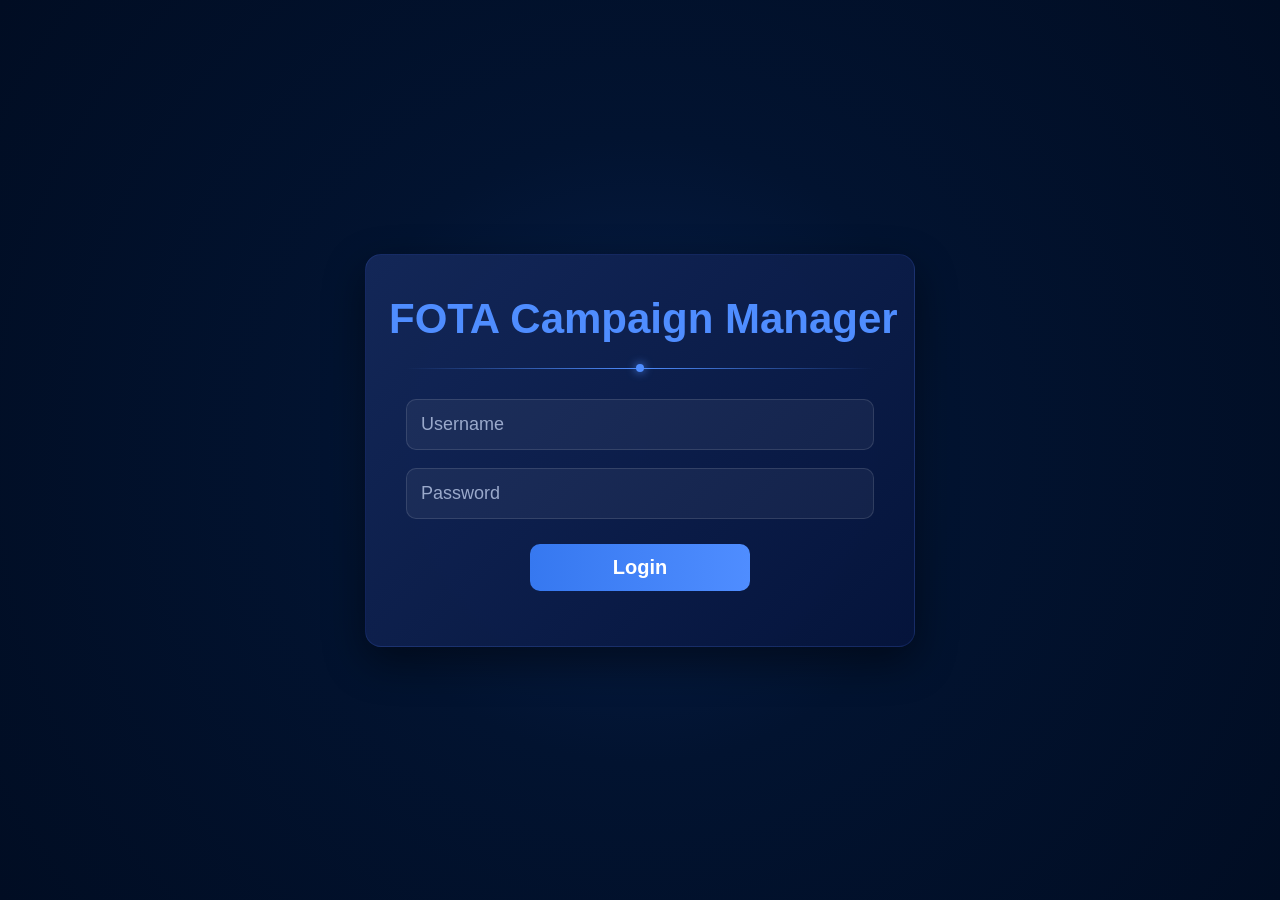
==== index.html @ e1185b85 "Add files via upload" ====
<!DOCTYPE html>
<html>
<head>

<meta charset="UTF-8">
<title>FOTA Campaign Manager</title>
</head>

<body>
<div class="header">

    <div class="headerLeft">

    <img
        src="static/images/logo.png"
        class="headerLogo"
        alt="Bosch Logo">

        <div>

            <div class="logo">
                OTA Platform
            </div>

            <div class="subtitle">
                Firmware Over-The-Air Campaign Management
            </div>

        </div>

    </div>
    <div style="display:flex;gap:10px;">

    <div class="navMenu">

    <button
        class="navBtn active"
        onclick="window.location='index.html'">

        Dashboard

    </button>

    <button
        class="navBtn active"
        onclick="window.location='registered_tbms.html'">

        Registered TBMs

    </button>

    <button
        class="navBtn active"
        onclick="window.location='createCampaign.html'">

        Create Campaign

    </button>

    <button
        class="navBtn active"
        onclick="window.location='CampaignHistory.html'">

        Campaign History

    </button>

    <button
        class="navBtn active"
        onclick="window.location='firmware_repository.html'">

        Firmware Repository

    </button>

    <button
        class="logoutBtn"
        onclick="logout()">

        Logout

    </button>

</div>

</div>
</div>

<div class="kpiRow">

    <div class="kpi">
        <div id="onlineCount" class="kpiValue">0</div>
        <div class="kpiLabel">
            Connected TBMs
        </div>
    </div>

    <div class="kpi">
        <div id="pendingCount" class="kpiValue">0</div>
        <div class="kpiLabel">
            Pending Requests
        </div>
    </div>

    <div class="kpi">
        <div id="campaignCount" class="kpiValue">0</div>
        <div class="kpiLabel">
            Campaigns
        </div>
    </div>

    <div class="kpi">

    <div class="kpiValue statusContainer">

        <span class="statusText">
            ONLINE
        </span>

    </div>

    <div class="kpiLabel">
        System Status
    </div>

</div>

</div>

<div class="container">
<div class="grid">
<!-- Pending TBMs -->

<div class="card">

<h2>Pending TBM Requests</h2>

<div id="pendingList">
No Pending Requests
</div>

</div>

<!-- Connected TBMs -->

<div class="card">

<h2>Connected TBMs</h2>

<div id="tbmList">
No Connected TBMs
</div>

</div>

</div>

<div style="height:0.6cm;"></div>

<div>

</div>

<div class="card fullWidth">

    <div class="consoleHeader">

        <h2>Live Activity Console</h2>

        <button
            class="downloadBtn"
            onclick="downloadLogs()">

            Download Logs

        </button>

    </div>

    <div id="logs"></div>

</div>

<div class="footer">
    Bosch Engineering Demo • FOTA Platform v1.0
</div>

<link rel="stylesheet" href="static/css/styles.css">
<script src="static/js/common.js"></script>
<script src="static/js/dashboard.js"></script></body>
</html>
---- static/css/styles.css ----
*{
    margin:0;
    padding:0;
    box-sizing:border-box;
}

body{
    font-family:"Segoe UI",Arial,sans-serif;
    background:
        radial-gradient(
            circle at top left,
            #1e3a8a,
            transparent 40%
        ),
        radial-gradient(
            circle at top right,
            #0f766e,
            transparent 40%
        ),
        #020617;

    min-height:100vh;
    color:#e5e7eb;
}

/* =====================================
   HEADER
===================================== */

.headerLeft{

    display:flex;

    align-items:center;

    gap:18px;

}

.headerLogo{

    width:100px;

    height:60px;

    object-fit:contain;

}

.header{
    background:#111827;
    border-bottom:1px solid #1f2937;
    padding:20px 30px;
    display:flex;
    justify-content:space-between;
    align-items:center;
}

.logo{
    font-size:26px;
    font-weight:700;
    color:#3b82f6;
}

.subtitle{
    color:#94a3b8;
    font-size:14px;
}

/* =====================================
   KPI BAR
===================================== */

.kpiRow{
    display:grid;
    grid-template-columns:
        repeat(4,1fr);
    gap:20px;
    margin:20px;
}

.kpi{
    background:#111827;
    border:1px solid #1f2937;
    border-radius:12px;
    padding:20px;
    position:relative;
    overflow:hidden;
}

.kpi::before{
    content:"";
    position:absolute;
    top:0;
    left:0;
    width:100%;
    height:4px;
}

.kpiValue{
    font-size:34px;
    font-weight:700;
    color:#60a5fa;
    min-height:48px;
    display:flex;
    align-items:center;
}

.kpiLabel{
    color:#94a3b8;
    margin-top:5px;
}

/* =====================================
   LAYOUT
===================================== */

.container{
    padding:20px;
}

.grid{
    display:grid;
    grid-template-columns:
        1fr 1fr;
    gap:20px;
}

/* =====================================
   CARDS
===================================== */

.card{
    background:rgba(17,24,39,0.85);
    backdrop-filter:blur(12px);
    border:1px solid rgba(255,255,255,0.08);
    border-radius:18px;
    padding:20px;
    box-shadow:
        0 10px 25px rgba(0,0,0,0.3);
    transition:all .25s ease;
}

.card:hover{
    transform:translateY(-3px);
}

.card h2{
    margin-bottom:15px;
    color:#f9fafb;
}

/* =====================================
   INPUTS
===================================== */

input{
    width:100%;
    padding:12px;
    border:1px solid #374151;
    border-radius:8px;
    background:#1f2937;
    color:white;
    margin-bottom:12px;
}

input[type=file]{
    padding:10px;
}

/* =====================================
   BUTTONS
===================================== */

button{
    border:none;
    border-radius:8px;
    padding:10px 18px;
    cursor:pointer;
    font-weight:600;
    transition:all .25s ease;
}

button:hover{
    transform:translateY(-2px);
}

.primary{
    background:#2563eb;
    color:white;
}

.primary:hover{
    background:#1d4ed8;
}

.approve{
    background:#16a34a;
    color:white;
}

.approve:hover{
    background:#15803d;
}

.reject{
    background:#dc2626;
    color:white;
}

.reject:hover{
    background:#b91c1c;
}

.footer{
    text-align:center;
    color:#64748b;
    padding:20px;
    font-size:13px;
}

/* =====================================
   TBM CARDS
===================================== */

.pendingItem,
.onlineItem,
.campaignItem{
    background:#1f2937;
    border:1px solid #374151;
    border-radius:8px;
    padding:8px 12px;
    margin-bottom:8px;
    font-size:13px;
    transition:all .25s ease;
}

.campaignItem:hover{
    border-color:#3b82f6;
    transform:translateY(-1px);
}

/* =====================================
   STATUS BADGES
===================================== */

.badge{
    display:inline-block;
    padding:4px 10px;
    border-radius:20px;
    font-size:12px;
    font-weight:600;
}

.online{
    background:#14532d;
    color:#86efac;
}

.pending{
    background:#78350f;
    color:#fde68a;
}

.completed{
    background:#0f766e;
    color:#99f6e4;
}

/* =====================================
   LOGS
===================================== */
.fullWidth{
    grid-column: 1 / -1;
}
.card.fullWidth{
    width:100%;
}

.consoleHeader{

    display:flex;

    justify-content:space-between;

    align-items:center;

    width:100%;

    margin-bottom:15px;
}

.consoleHeader h2{

    margin:0;
}

.downloadBtn{

    background:#1976d2;

    color:white;

    border:none;

    padding:10px 18px;

    border-radius:8px;

    cursor:pointer;

    font-weight:600;
}

.statusContainer{
    display:flex;
    align-items:center;
    gap:12px;
}

.statusText{
    font-size:34px;
    font-weight:700;
    color:#60a5fa;
    line-height:1;
}

.statusDot{
    width:14px;
    height:14px;
    border-radius:50%;
    background:#22c55e;

    box-shadow:
        0 0 10px #22c55e,
        0 0 20px #22c55e;

    animation:pulse 2s infinite;
}

@keyframes pulse{

    0%{
        transform:scale(1);
    }

    50%{
        transform:scale(1.15);
    }

    100%{
        transform:scale(1);
    }

}

#logs{
    background:#020617;
    border:1px solid #334155;
    border-radius:12px;
    height:350px;
    width:100%;
    overflow-y:auto;
    padding:15px;
    color:#22c55e;
    font-family:Consolas,monospace;
    font-size:13px;
}

.ecuToggle{

    display:flex;

    align-items:center;

    gap:12px;

    margin:12px 0 15px 0;

}

.ecuToggle input[type=checkbox]{

    width:20px;

    height:20px;

    cursor:pointer;

    margin:0;

    flex:none;

}

.navMenu{

    display:flex;

    align-items:center;

    gap:12px;

}

.navBtn{

    background:transparent;

    color:#cbd5e1;

    border:1px solid #374151;

    padding:10px 18px;

    border-radius:8px;

    font-size:14px;

    font-weight:600;

    cursor:pointer;

    transition:.25s;

}

.navBtn.active:hover{

    background:transparent;

    color:#cbd5e1;

    border:1px solid #374151;

    padding:10px 18px;

    border-radius:8px;

    font-size:14px;

    font-weight:600;

    cursor:pointer;

    transition:.25s;

}

.navBtn.active{

    background:#2563eb;

    border-color:#2563eb;

    color:white;

}

.logoutBtn{

    background:#dc2626;

    color:white;

    border:none;

    padding:10px 18px;

    border-radius:8px;

    font-weight:600;

    cursor:pointer;

    transition:.25s;

}

.logoutBtn:hover{

    background:#b91c1c;

}

.ecuToggle label{

    margin:0;

    font-size:18px;

    color:#e5e7eb;

    cursor:pointer;

}

.ecuSection{

    border:1px solid #374151;

    border-radius:12px;

    padding:18px;

    margin-top:20px;

    background:#1b2433;

}

.ecuSection h3{

    margin-bottom:18px;

    color:#60a5fa;

}

#campaignList{
    max-height:220px;
    overflow-y:auto;
    padding-right:5px;
}

#campaignList::-webkit-scrollbar{
    width:8px;
}

#campaignList::-webkit-scrollbar-thumb{
    background:#475569;
    border-radius:10px;
}
/* =====================================
   RESPONSIVE
===================================== */

@media(max-width:1000px){

    .grid{
        grid-template-columns:1fr;
    }

    .kpiRow{
        grid-template-columns:
            1fr 1fr;
    }
}
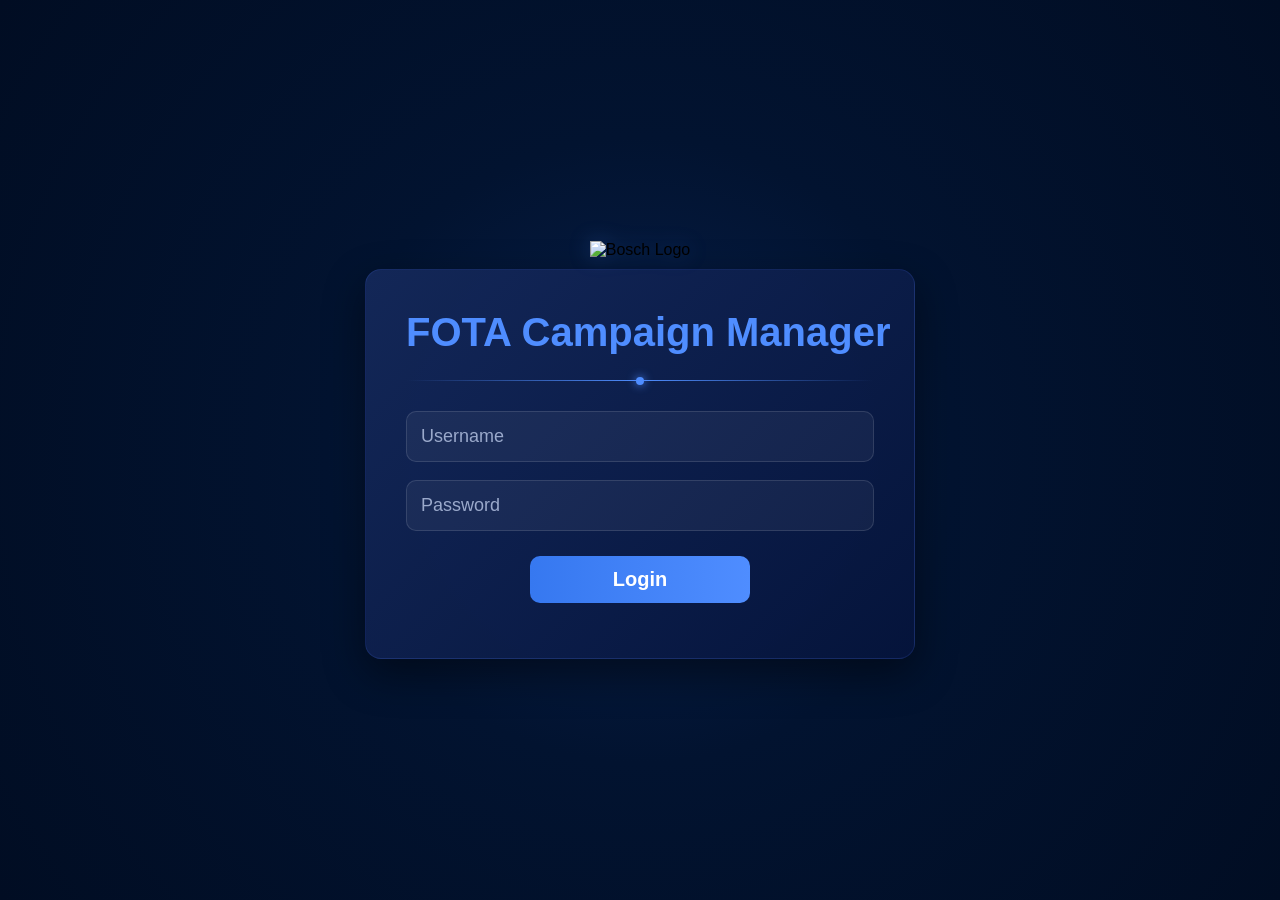
==== commit a3d4a991: "Update index.html" ====
--- a/index.html
+++ b/index.html
@@ -1,9 +1,10 @@
 <!DOCTYPE html>
 <html>
 <head>
-
 <meta charset="UTF-8">
+<link rel="icon" type="image/png" href="static/images/logo_WithoutText.png">
 <title>FOTA Campaign Manager</title>
+<link rel="stylesheet" href="static/css/styles.css">
 </head>
 
 <body>
@@ -35,17 +36,9 @@
 
     <button
         class="navBtn active"
-        onclick="window.location='index.html'">
-
-        Dashboard
-
-    </button>
-
-    <button
-        class="navBtn active"
         onclick="window.location='registered_tbms.html'">
 
-        Registered TBMs
+        Registered Vehicles
 
     </button>
 
@@ -91,7 +84,7 @@
     <div class="kpi">
         <div id="onlineCount" class="kpiValue">0</div>
         <div class="kpiLabel">
-            Connected TBMs
+            Connected Vehicles
         </div>
     </div>
 
@@ -133,7 +126,7 @@
 
 <div class="card">
 
-<h2>Pending TBM Requests</h2>
+<h2>Pending Vehicle Requests</h2>
 
 <div id="pendingList">
 No Pending Requests
@@ -145,10 +138,10 @@
 
 <div class="card">
 
-<h2>Connected TBMs</h2>
+<h2>Connected Vehicles</h2>
 
 <div id="tbmList">
-No Connected TBMs
+No Connected Vehicles
 </div>
 
 </div>
@@ -182,10 +175,8 @@
 </div>
 
 <div class="footer">
-    Bosch Engineering Demo • FOTA Platform v1.0
+    Bosch Engineering Demo • FOTA Platform v2.0
 </div>
-
-<link rel="stylesheet" href="static/css/styles.css">
 <script src="static/js/common.js"></script>
 <script src="static/js/dashboard.js"></script></body>
-</html>+</html>
--- a/static/css/styles.css
+++ b/static/css/styles.css
@@ -6,21 +6,15 @@
 
 body{
     font-family:"Segoe UI",Arial,sans-serif;
-    background:
-        radial-gradient(
-            circle at top left,
-            #1e3a8a,
-            transparent 40%
-        ),
-        radial-gradient(
-            circle at top right,
-            #0f766e,
-            transparent 40%
-        ),
-        #020617;
-
+    background: #020617;
     min-height:100vh;
     color:#e5e7eb;
+}
+
+.pageTitle p{
+
+    color:#94a3b8;
+
 }
 
 /* =====================================
@@ -463,74 +457,26 @@
 
     color:white;
 
-    border:none;
+    border:1px solid #dc2626;
 
     padding:10px 18px;
 
     border-radius:8px;
 
+    font-size:14px;
+
     font-weight:600;
 
     cursor:pointer;
 
     transition:.25s;
-
 }
 
 .logoutBtn:hover{
 
     background:#b91c1c;
-
-}
-
-.ecuToggle label{
-
-    margin:0;
-
-    font-size:18px;
-
-    color:#e5e7eb;
-
-    cursor:pointer;
-
-}
-
-.ecuSection{
-
-    border:1px solid #374151;
-
-    border-radius:12px;
-
-    padding:18px;
-
-    margin-top:20px;
-
-    background:#1b2433;
-
-}
-
-.ecuSection h3{
-
-    margin-bottom:18px;
-
-    color:#60a5fa;
-
-}
-
-#campaignList{
-    max-height:220px;
-    overflow-y:auto;
-    padding-right:5px;
-}
-
-#campaignList::-webkit-scrollbar{
-    width:8px;
-}
-
-#campaignList::-webkit-scrollbar-thumb{
-    background:#475569;
-    border-radius:10px;
-}
+}
+
 /* =====================================
    RESPONSIVE
 ===================================== */
@@ -545,4 +491,120 @@
         grid-template-columns:
             1fr 1fr;
     }
-}+}
+
+/* ===========================
+   Pending TBM Card
+=========================== */
+
+.pendingItem{
+
+    display:flex;
+
+    justify-content:space-between;
+
+    align-items:center;
+
+    background:#1f2937;
+
+    border:1px solid #374151;
+
+    border-left:4px solid #f59e0b;
+
+    border-radius:12px;
+
+    padding:14px 18px;
+
+    margin-bottom:12px;
+
+    transition:.25s;
+
+}
+
+.pendingItem:hover{
+
+    border-color:#3b82f6;
+
+    transform:translateY(-2px);
+
+}
+
+.pendingInfo{
+
+    display:flex;
+
+    flex-direction:column;
+
+    gap:4px;
+
+}
+
+.pendingInfo b{
+
+    font-size:18px;
+
+    font-weight:600;
+
+    color:#f8fafc;
+
+}
+
+.pendingInfo span{
+
+    font-size:13px;
+
+    color:#94a3b8;
+
+}
+
+.buttonGroup{
+
+    display:flex;
+
+    align-items:center;
+
+    gap:10px;
+
+}
+
+.buttonGroup button{
+
+    min-width:90px;
+
+    height:38px;
+
+    font-size:14px;
+
+    font-weight:600;
+
+    border-radius:8px;
+
+}
+
+.approve{
+
+    background:#16a34a;
+
+    color:white;
+
+}
+
+.approve:hover{
+
+    background:#15803d;
+
+}
+
+.reject{
+
+    background:#dc2626;
+
+    color:white;
+
+}
+
+.reject:hover{
+
+    background:#b91c1c;
+
+}
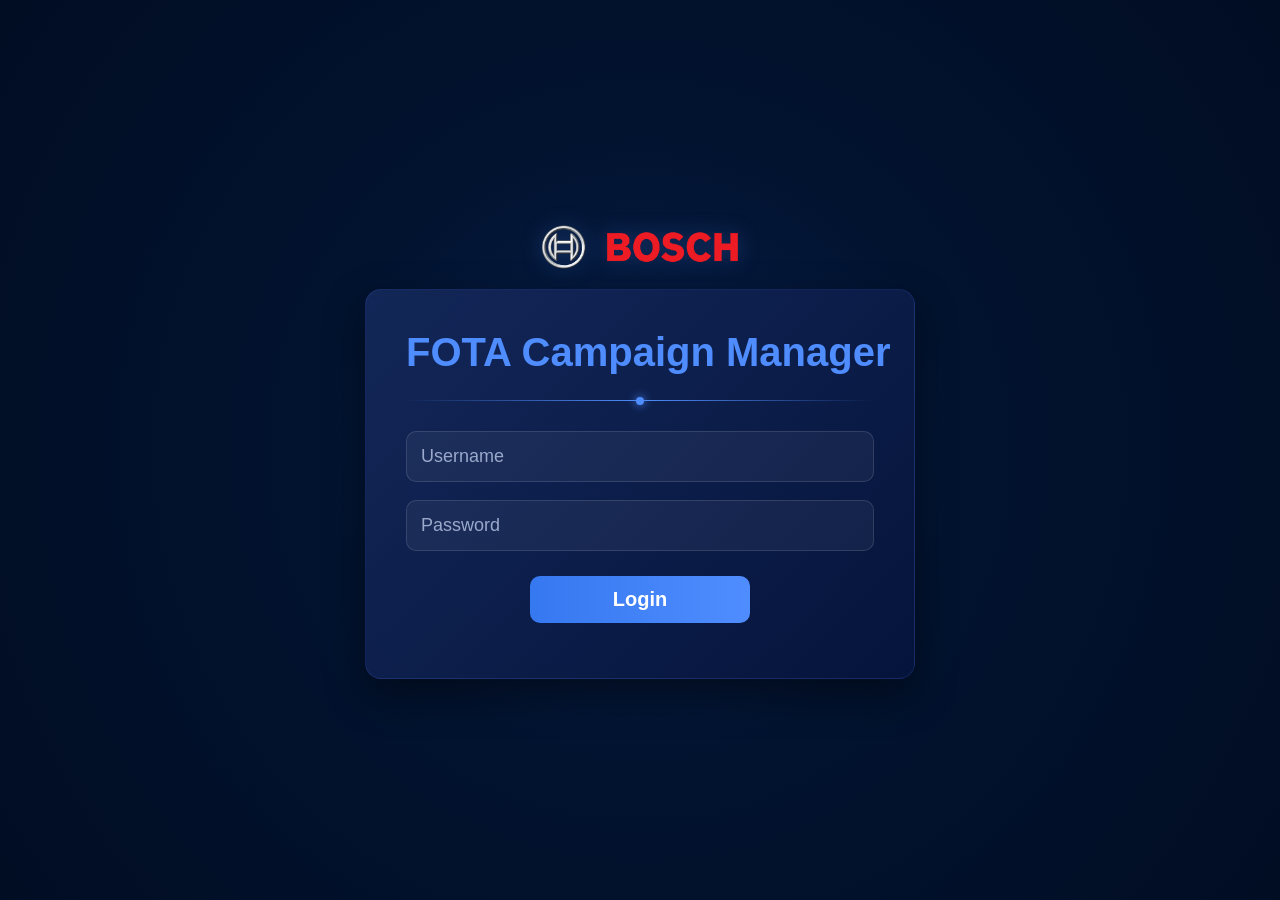
==== commit 55e64aef: "Update index.html" ====
--- a/index.html
+++ b/index.html
@@ -2,7 +2,7 @@
 <html>
 <head>
 <meta charset="UTF-8">
-<link rel="icon" type="image/png" href="static/images/logo_WithoutText.png">
+<link rel="icon" href="static/images/logo_WithoutText.png?v=2" sizes="32x32" type="image/png">
 <title>FOTA Campaign Manager</title>
 <link rel="stylesheet" href="static/css/styles.css">
 </head>
